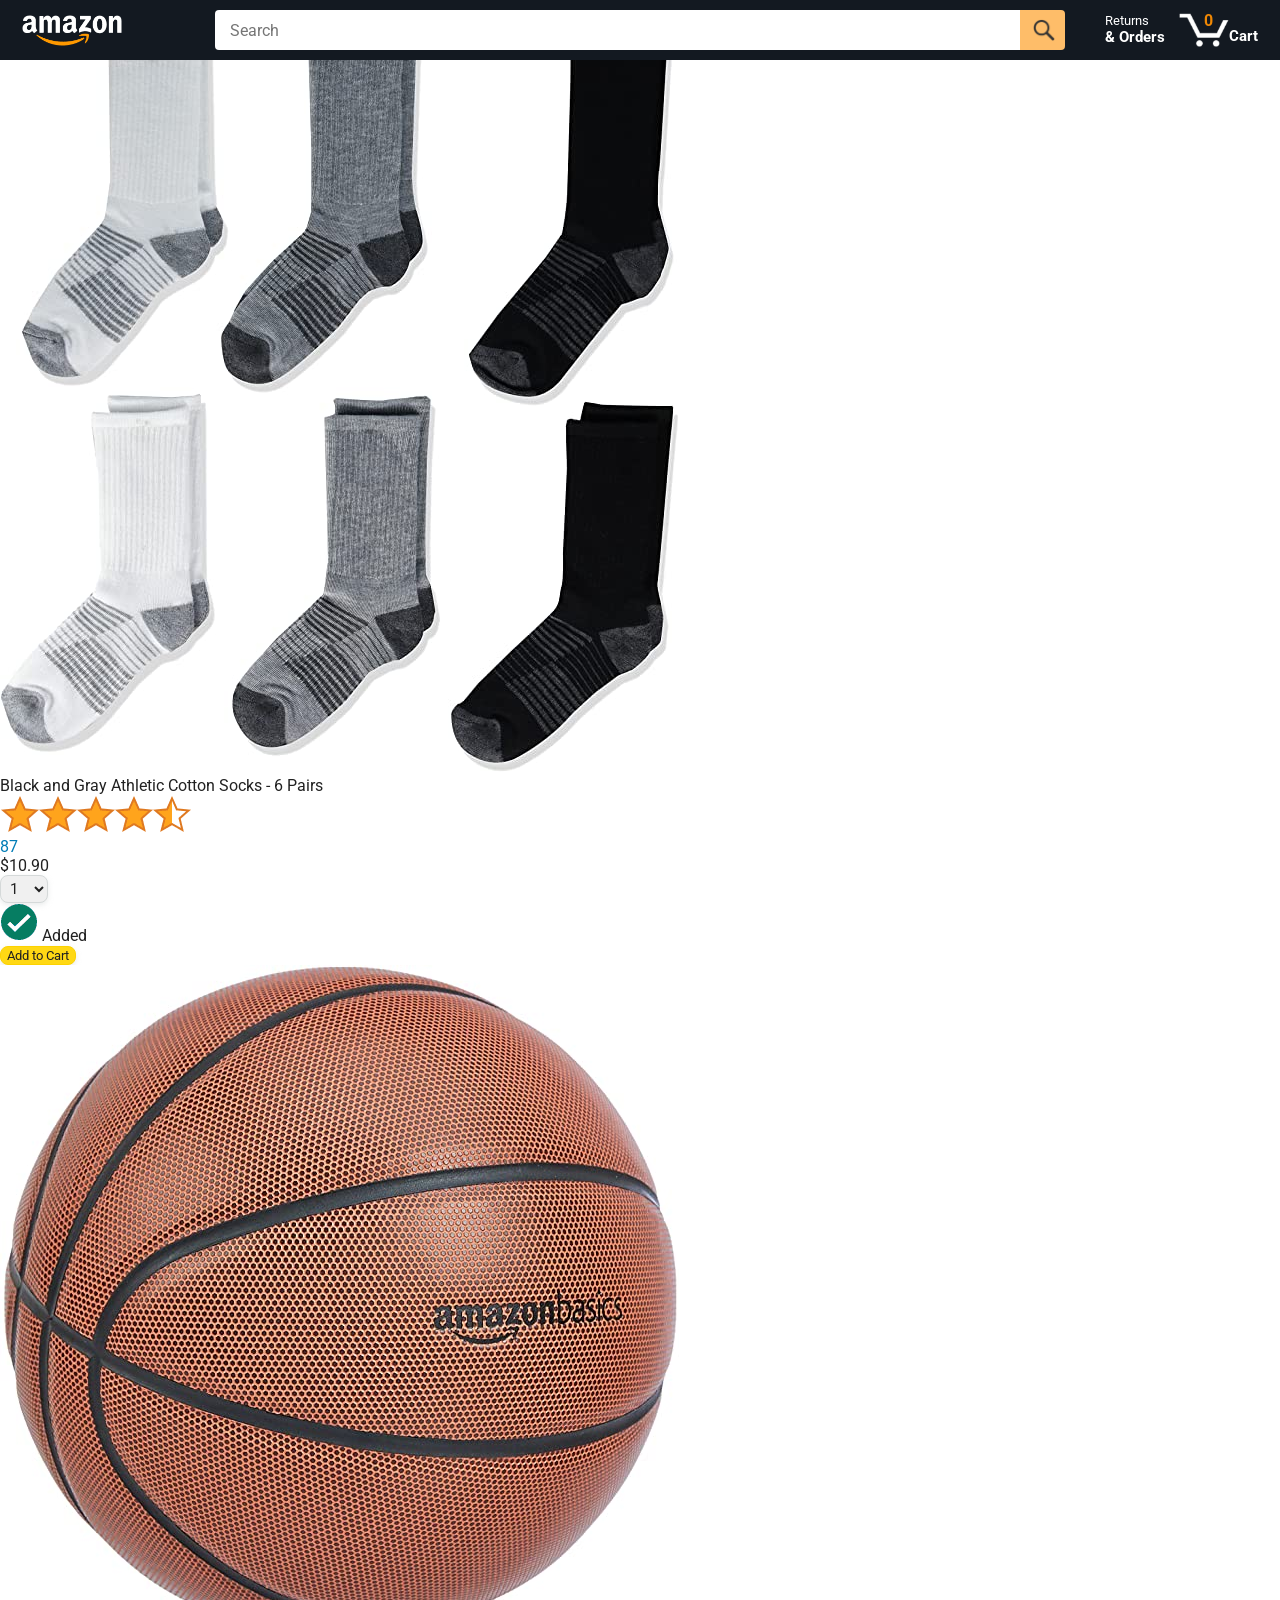
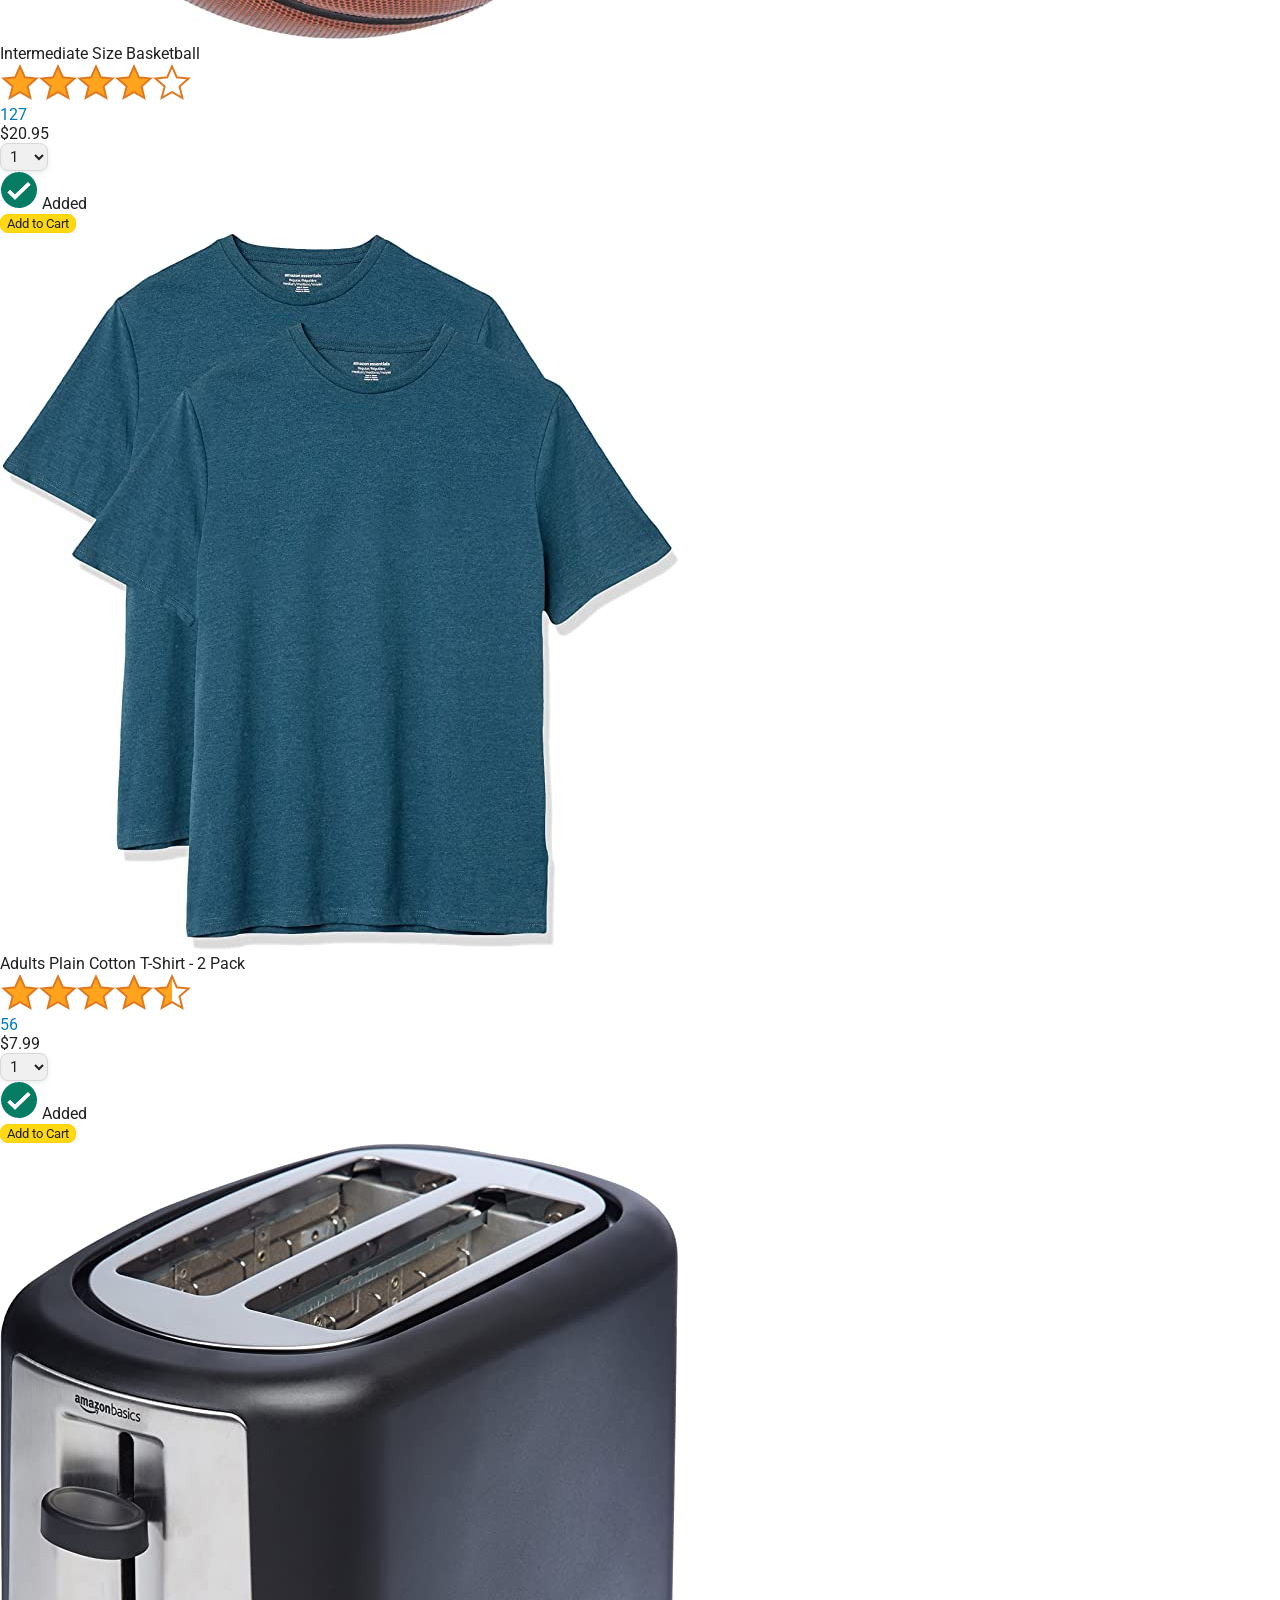
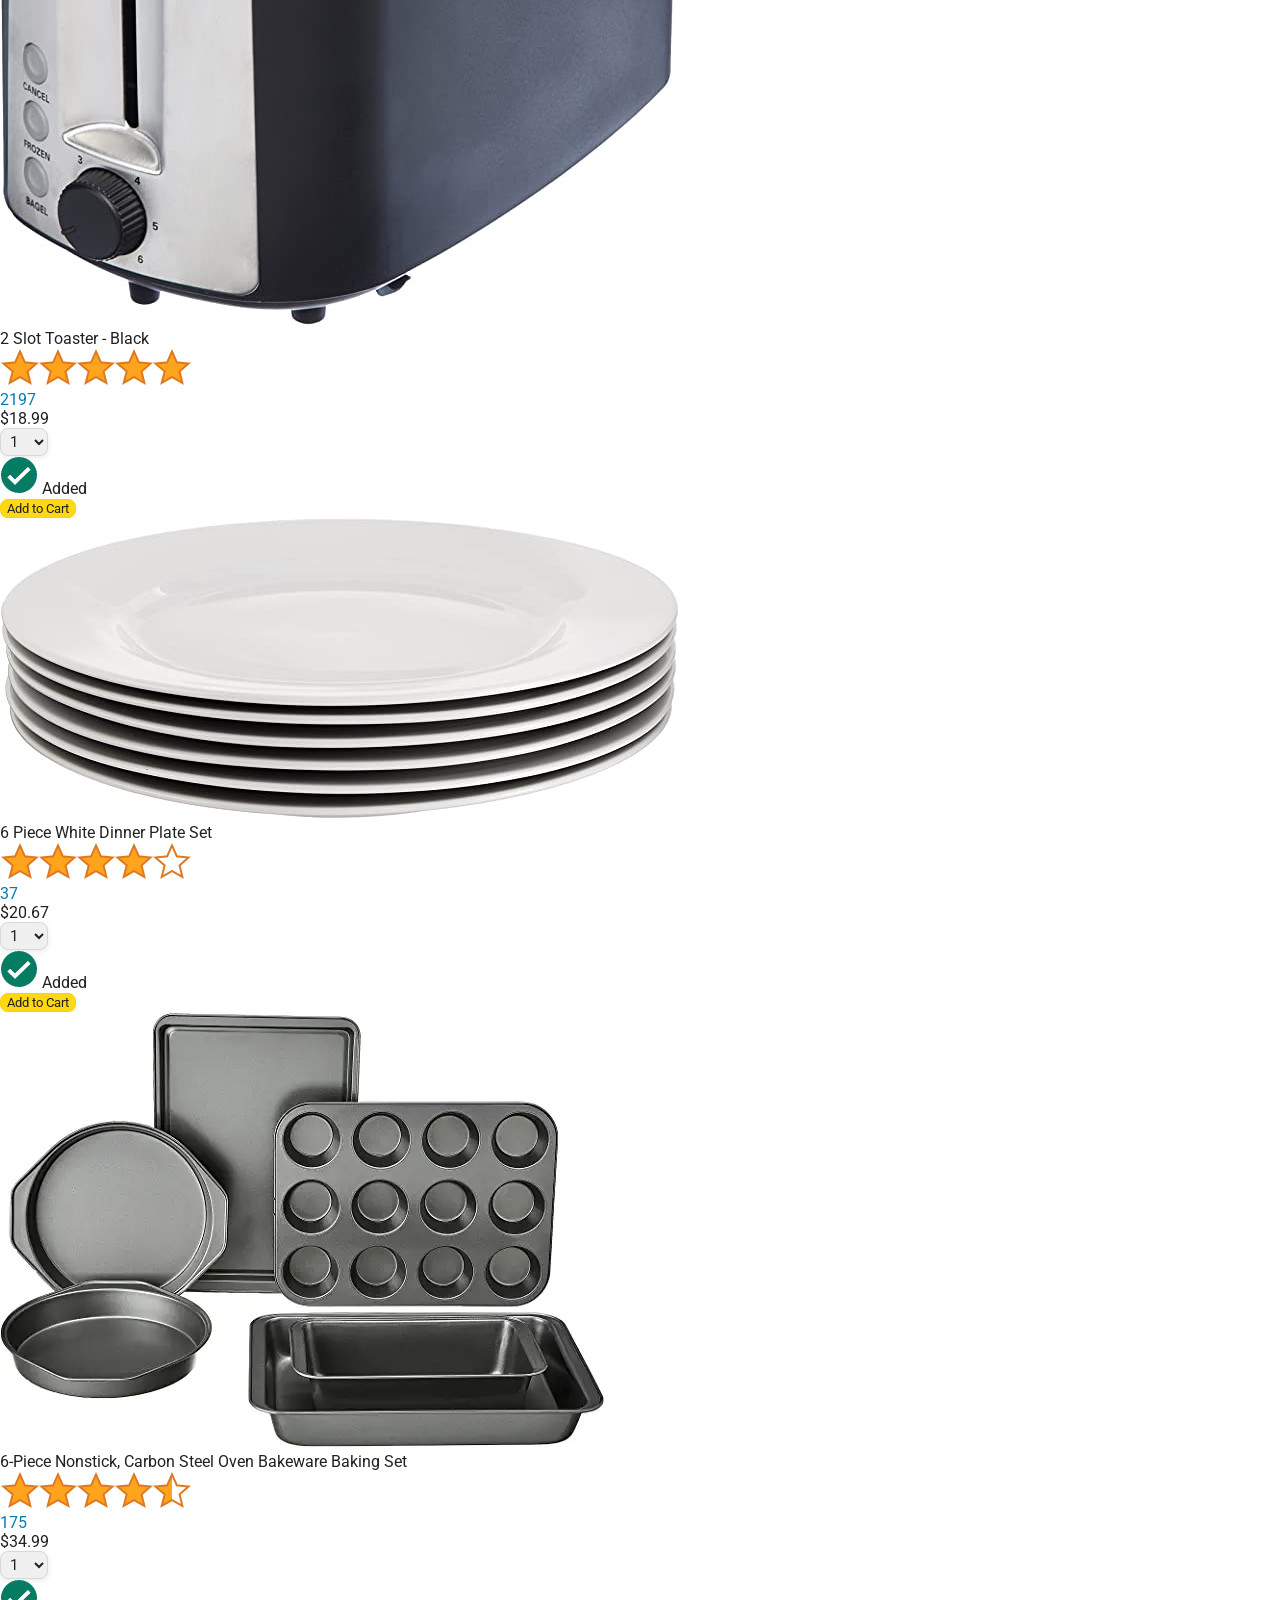
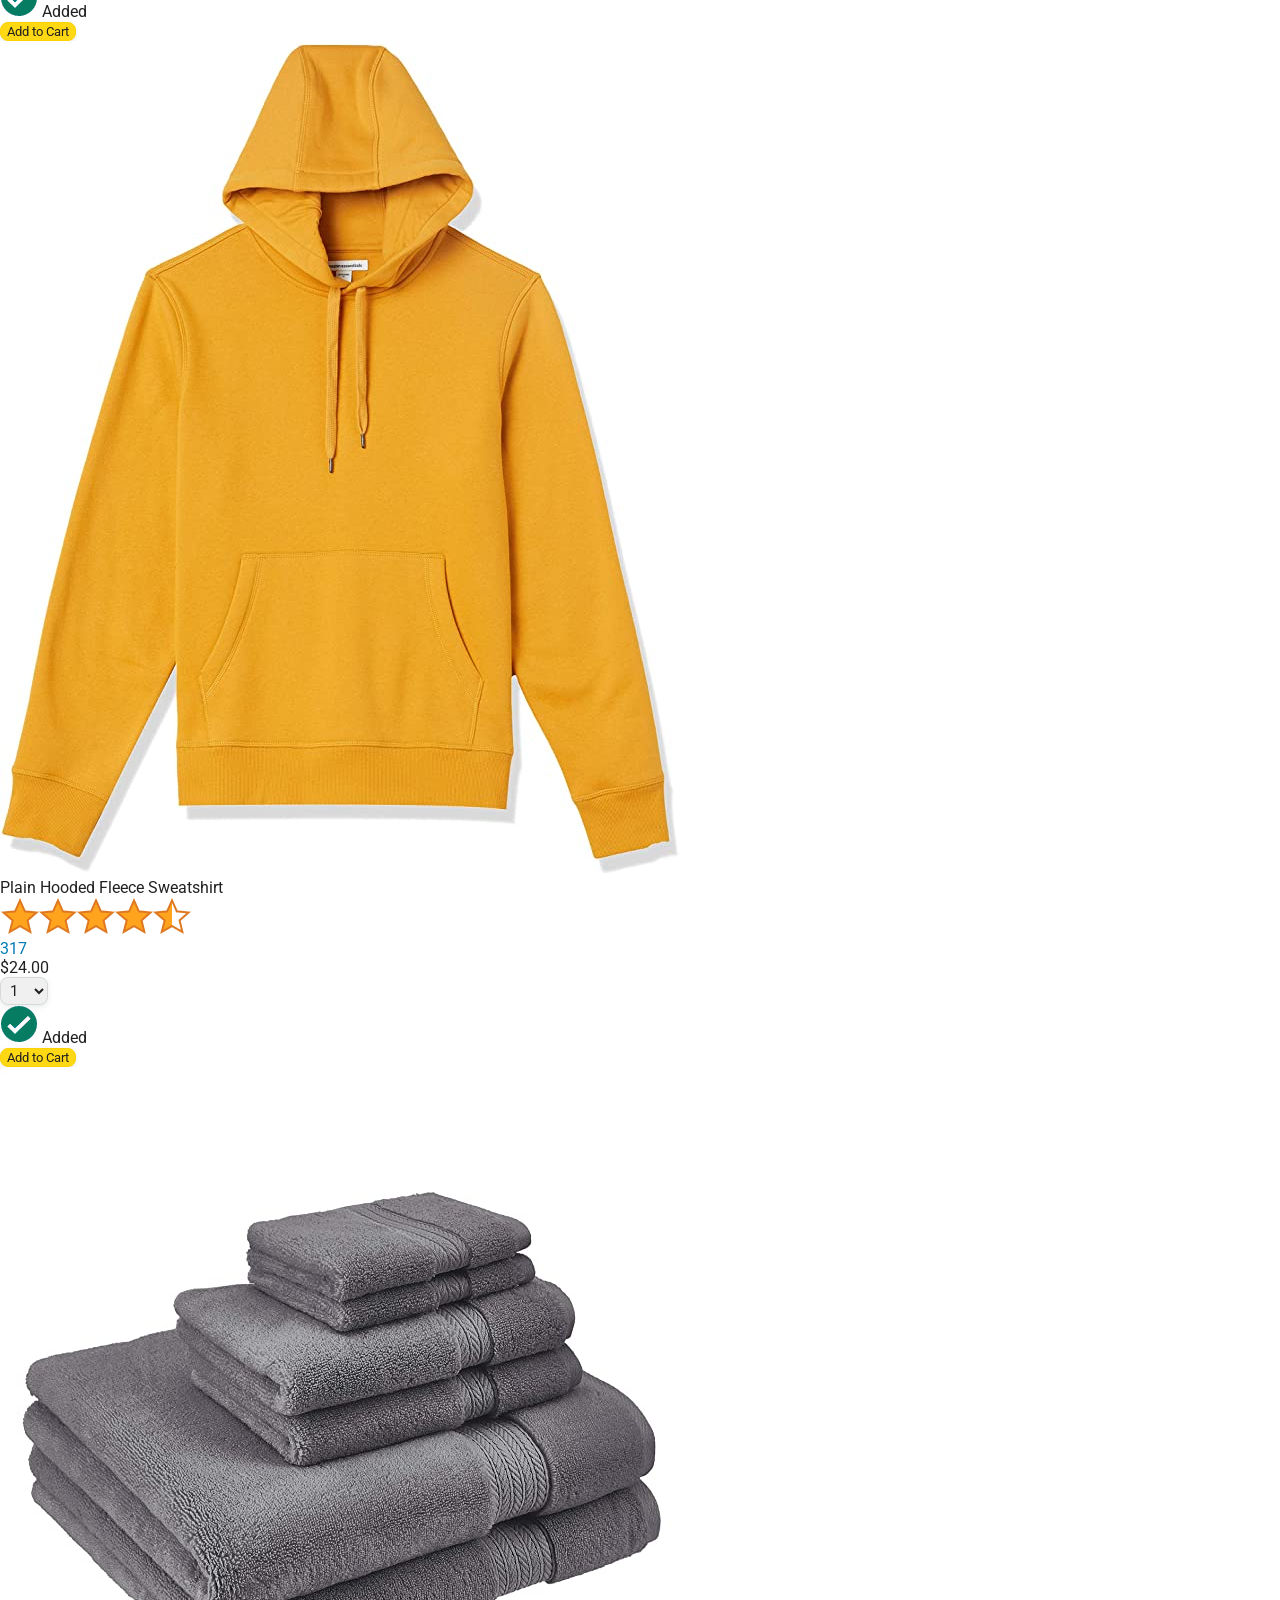
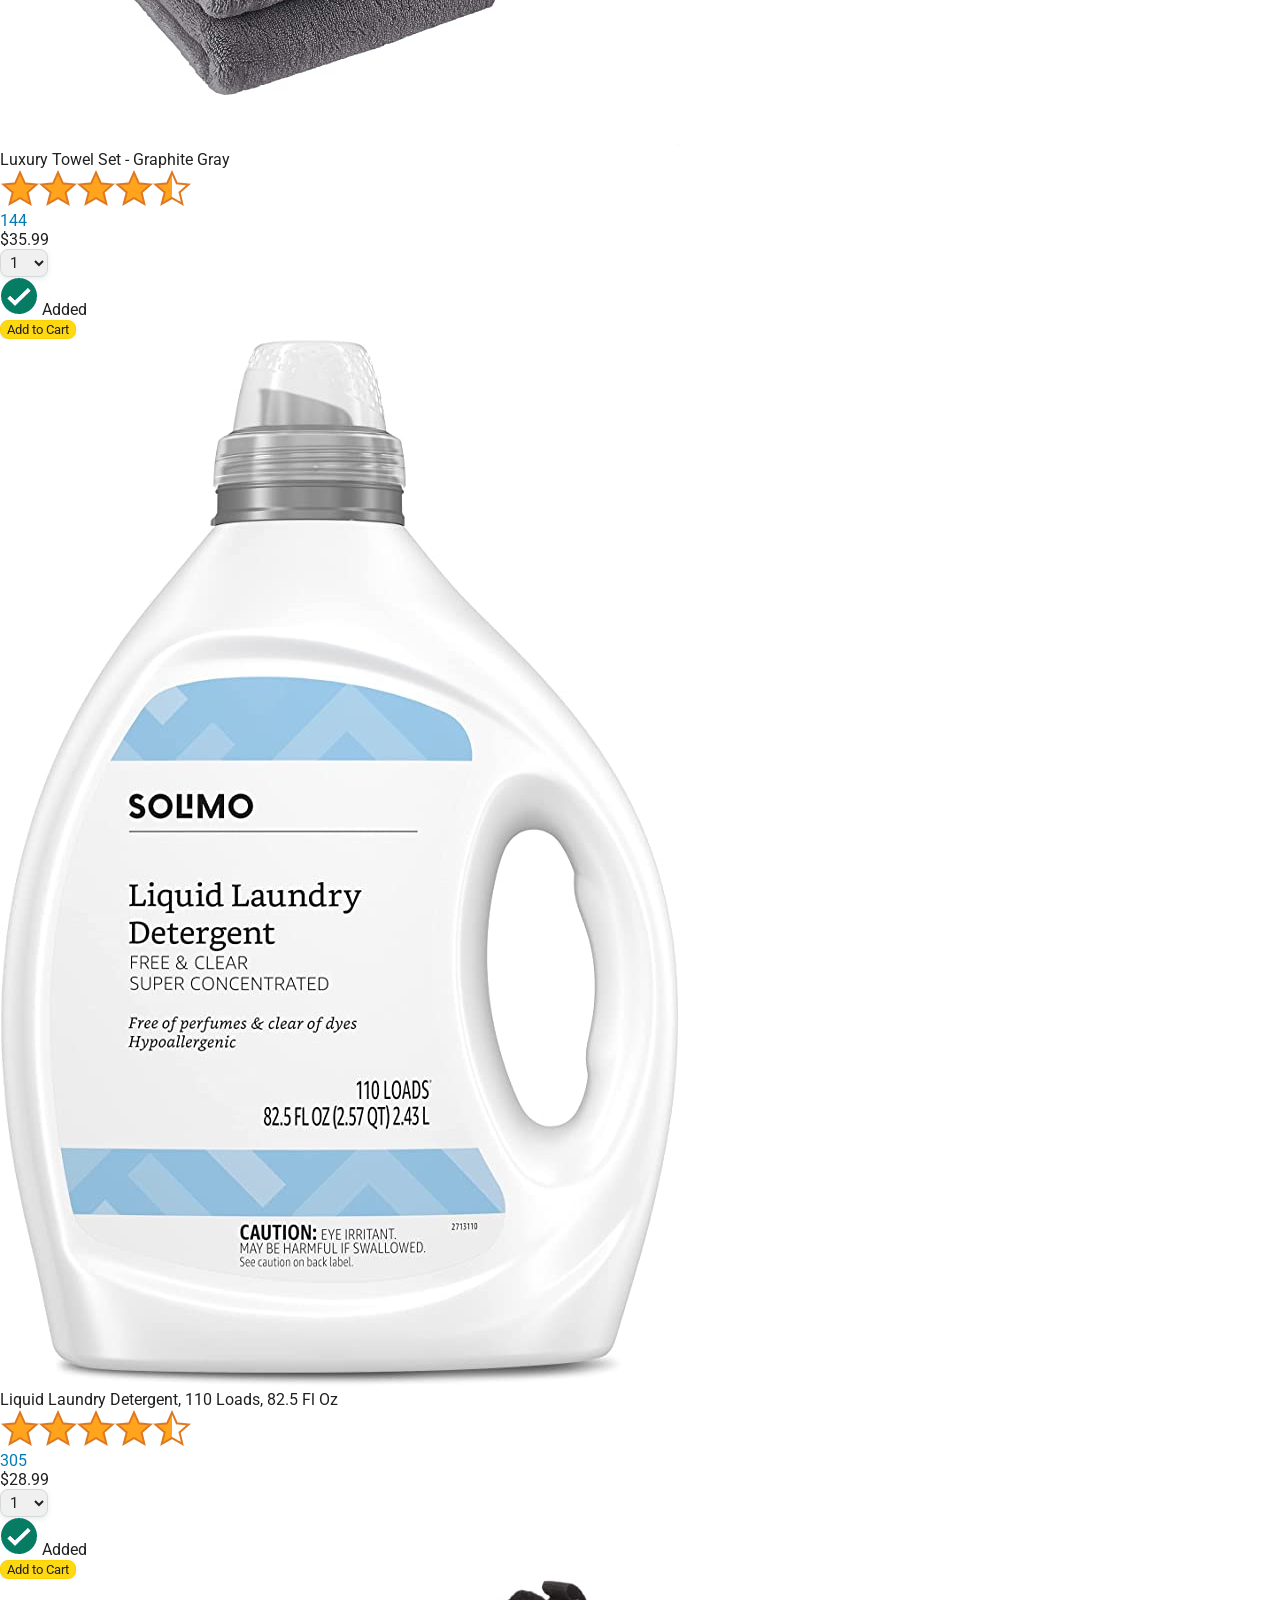
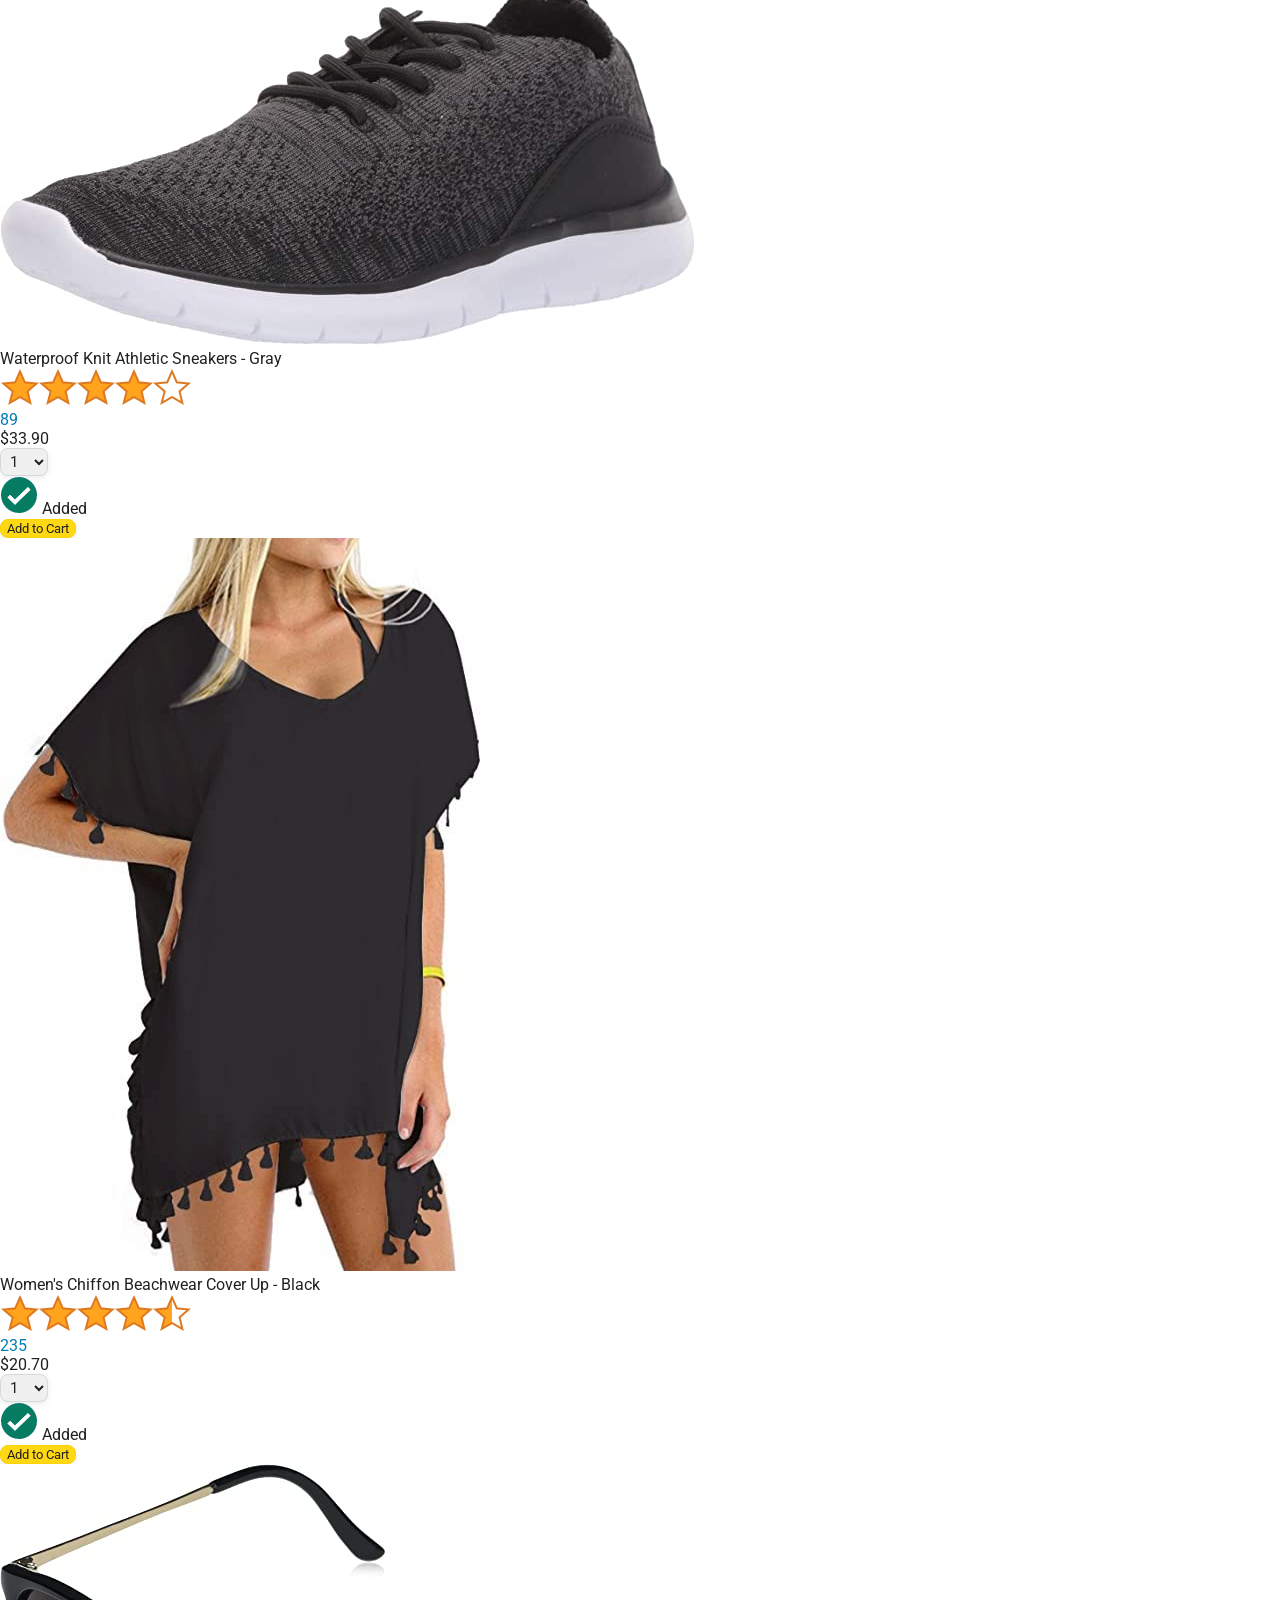
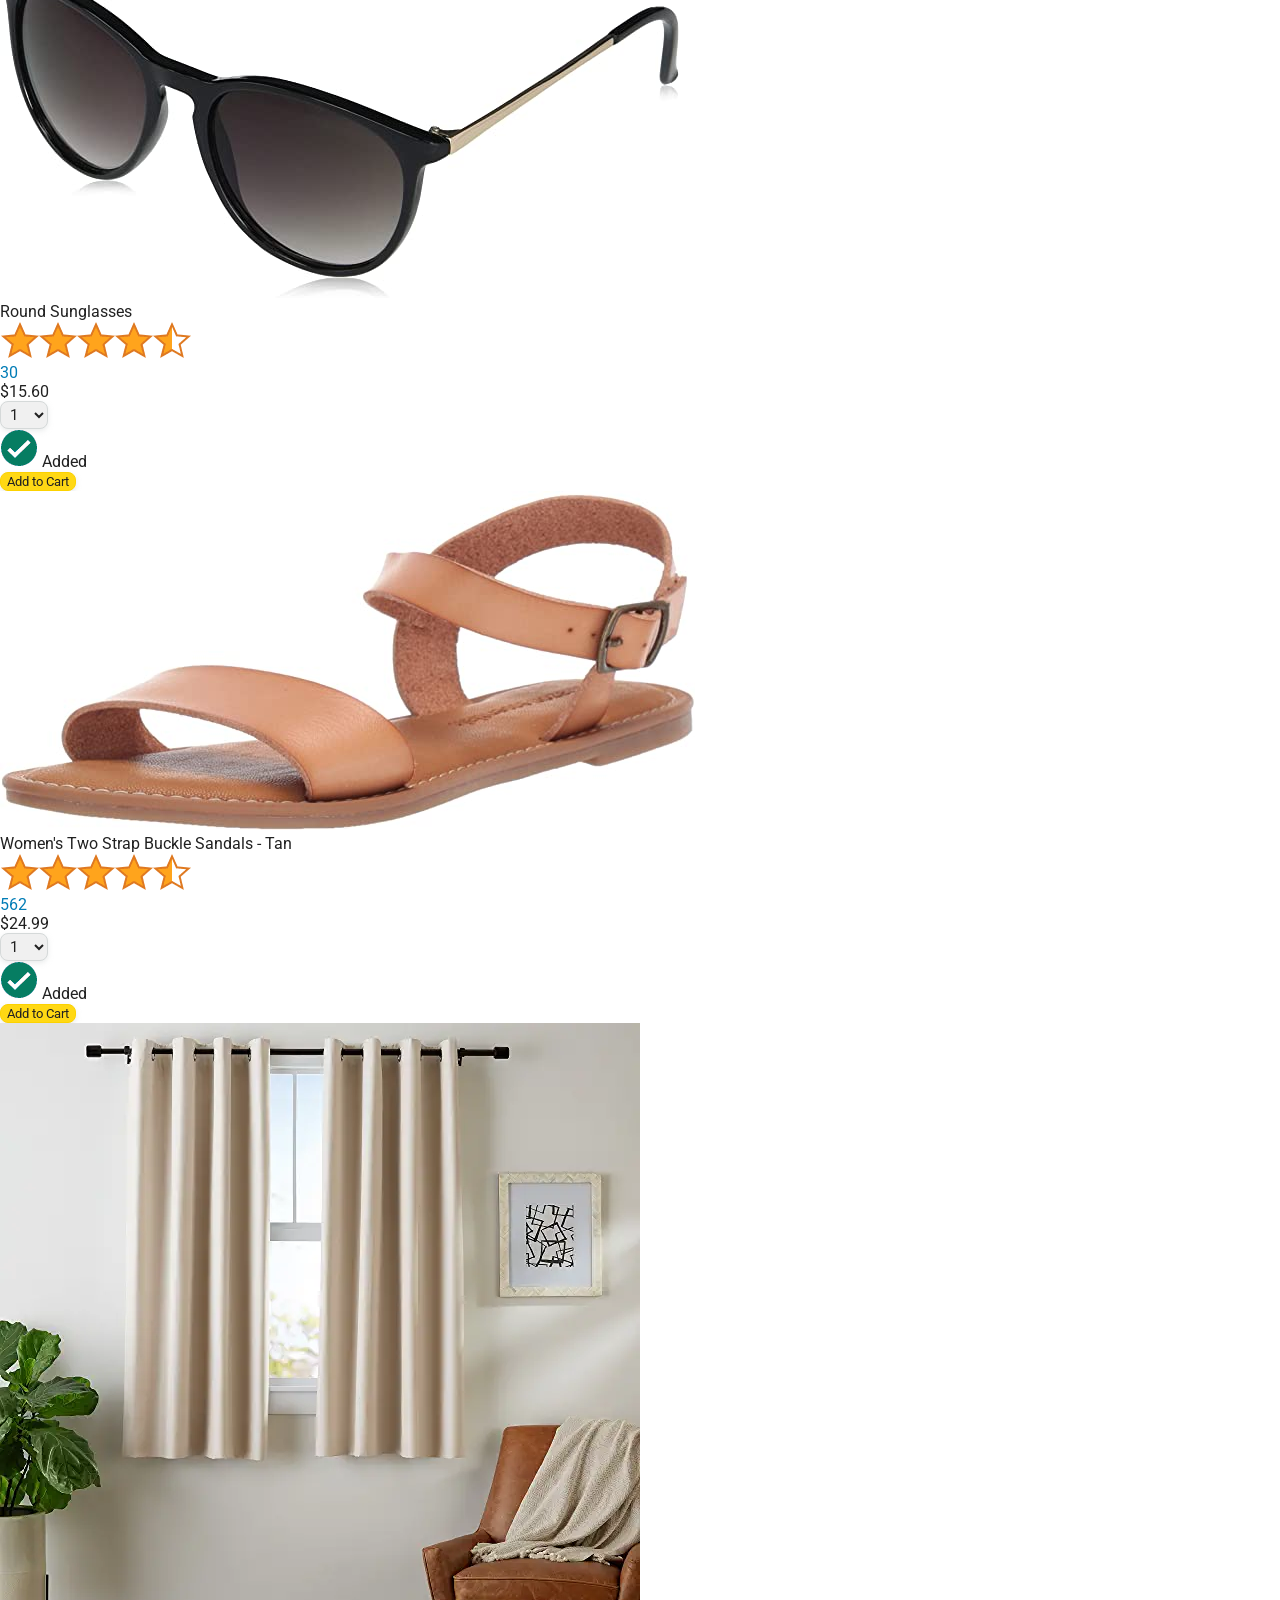
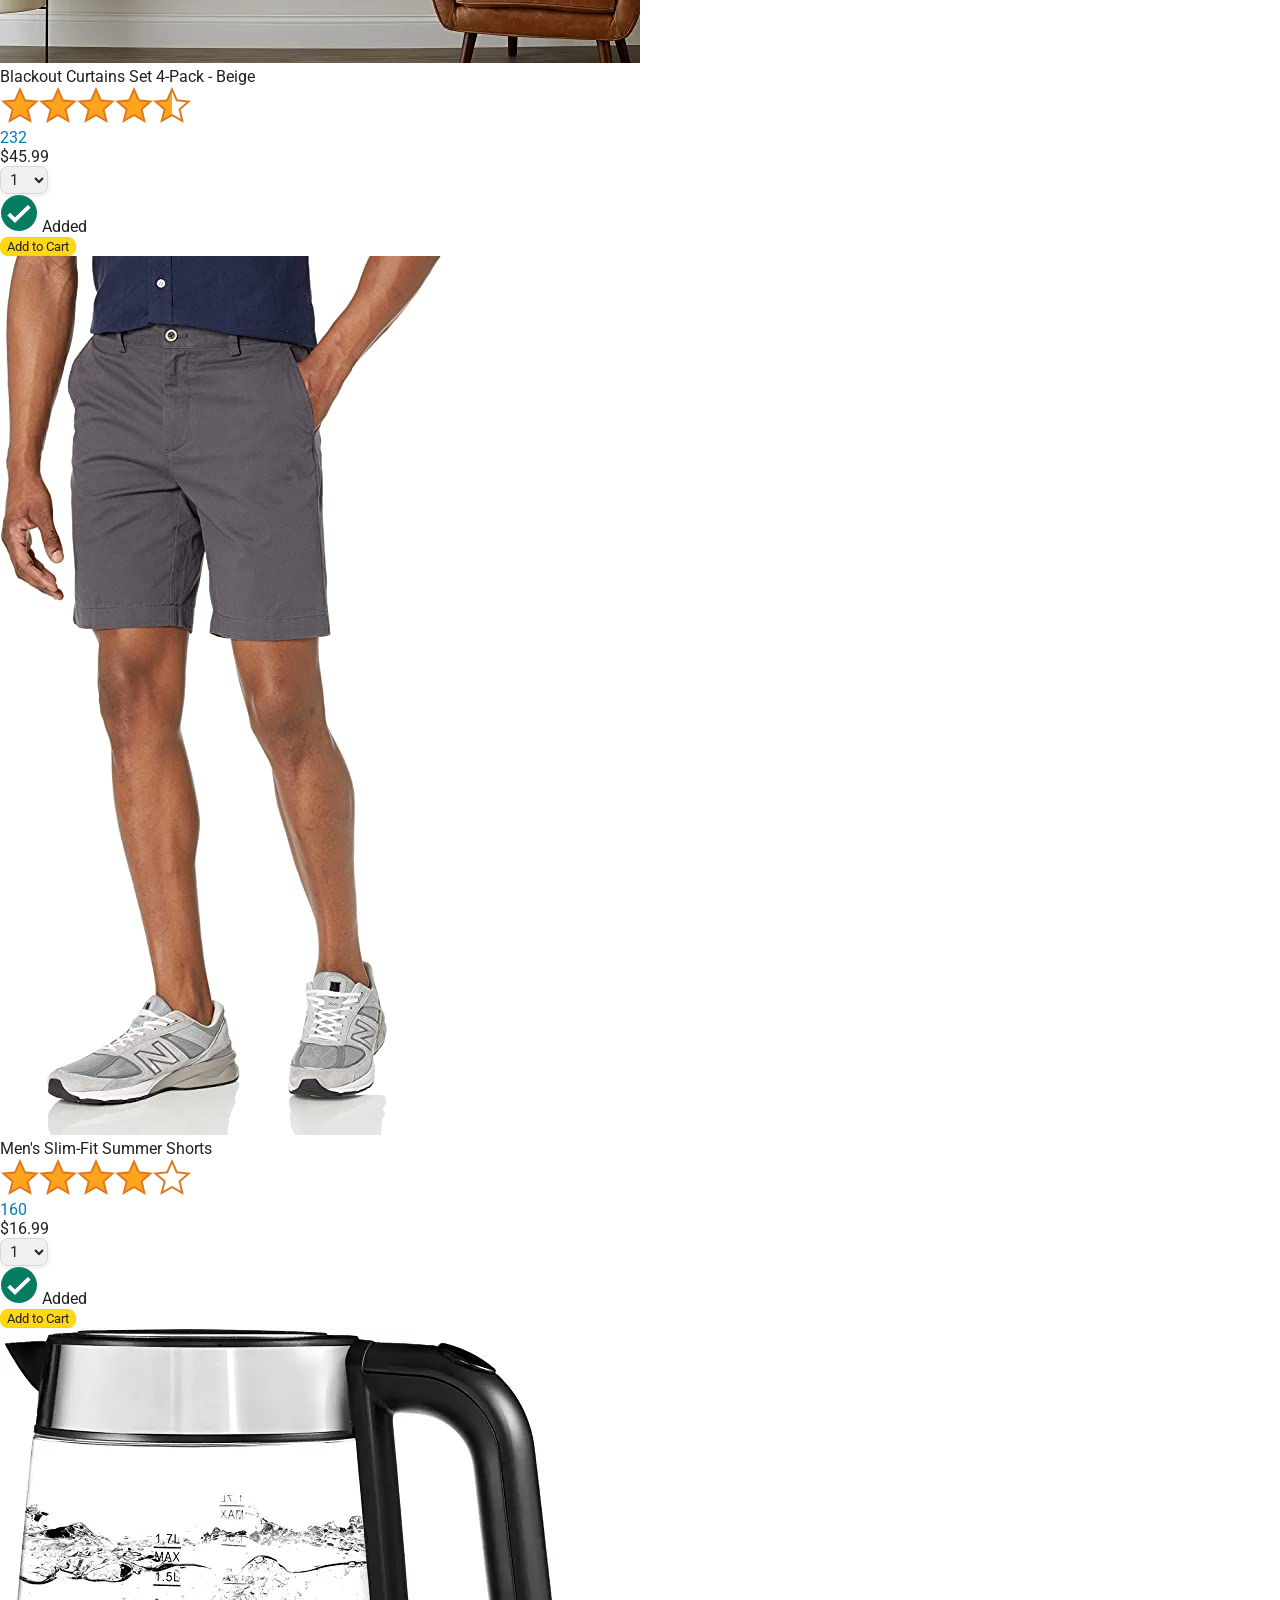
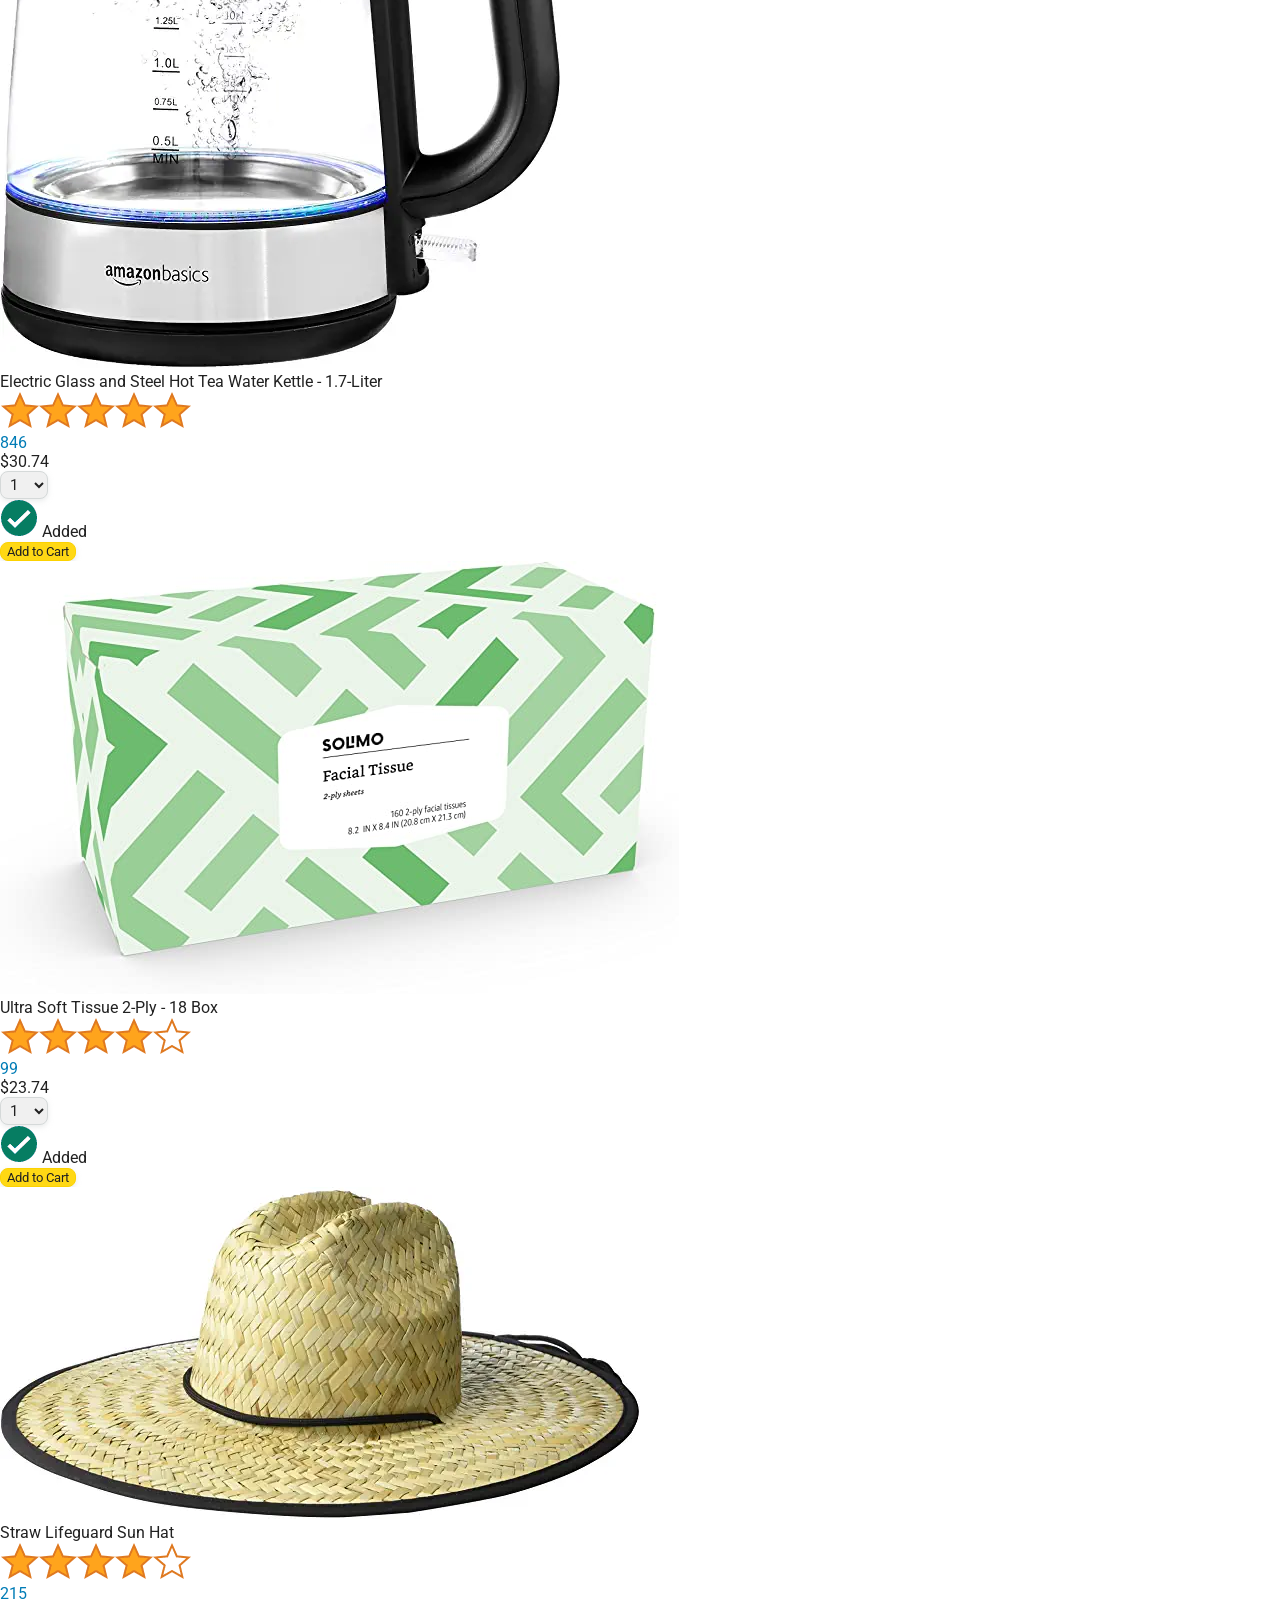
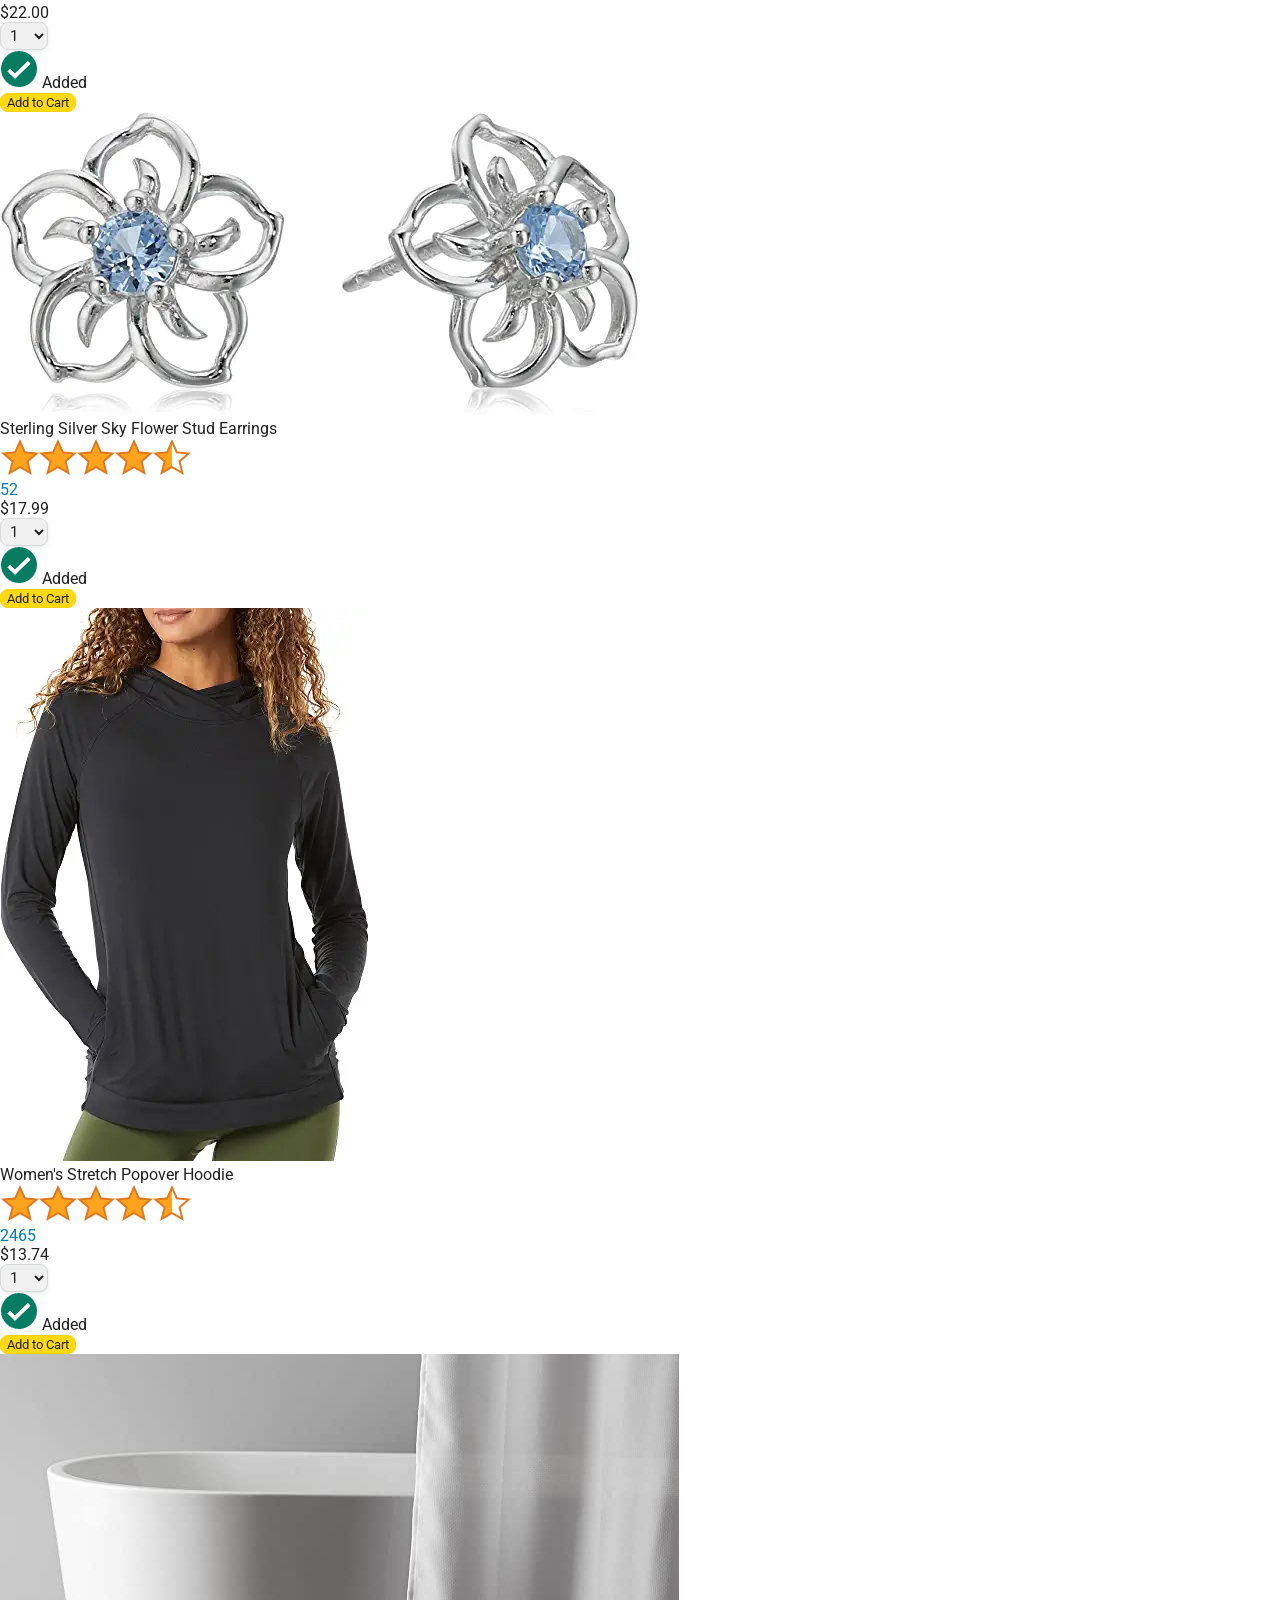
==== index.html @ 58a4c57e "change mazonhtml to indexhtml" ====
<!DOCTYPE html>
<html>
  <head>
    <title>Amazon Project</title>

    <!-- This code is needed for responsive design to work.
      (Responsive design = make the website look good on
      smaller screen sizes like a phone or a tablet). -->
    <meta name="viewport" content="width=device-width, initial-scale=1">

    <!-- Load a font called Roboto from Google Fonts. -->
    <link rel="preconnect" href="https://fonts.googleapis.com">
    <link rel="preconnect" href="https://fonts.gstatic.com" crossorigin>
    <link href="https://fonts.googleapis.com/css2?family=Roboto:wght@400;500;700&display=swap" rel="stylesheet">

    <!-- Here are the CSS files for this page. -->
    <link rel="stylesheet" href="styles/shared/general.css">
    <link rel="stylesheet" href="styles/shared/amazon-header.css">
    <link rel="stylesheet" href="styles/pages/amazon.css">
  </head>
  <body>
    <div class="amazon-header">
      <div class="amazon-header-left-section">
        <a href="amazon.html" class="header-link">
          <img class="amazon-logo"
            src="images/amazon-logo-white.png">
          <img class="amazon-mobile-logo"
            src="images/amazon-mobile-logo-white.png">
        </a>
      </div>

      <div class="amazon-header-middle-section">
        <input class="search-bar" type="text" placeholder="Search">

        <button class="search-button">
          <img class="search-icon" src="images/icons/search-icon.png">
        </button>
      </div>

      <div class="amazon-header-right-section">
        <a class="orders-link header-link" href="orders.html">
          <span class="returns-text">Returns</span>
          <span class="orders-text">& Orders</span>
        </a>

        <a class="cart-link header-link" href="checkout.html">
          <img class="cart-icon" src="images/icons/cart-icon.png">
          <div class="cart-quantity js-cart-quantity">0</div>
          <div class="cart-text">Cart</div>
        </a>
      </div>
    </div>
    S
    <div class="main">
      <div class="products-grid  js-product-grid"> 
      </div>
    </div>
  
  
    <script  type="module" src="scipts/amazon.js"></script>
  </body>
</html>
---- styles/shared/general.css ----
body {
  font-family: Roboto, Arial;
  color: rgb(33, 33, 33);
  /* The <body> element has a default margin of 8px
     on all sides. This removes the default margins. */
  margin: 0;
}

/* <p> elements have a default margin on the top
   and bottom. This removes the default margins. */
p {
  margin: 0;
}

button {
  cursor: pointer;
}

select {
  cursor: pointer;
}

input, select, button {
  font-family: Roboto, Arial;
}

.button-primary {
  color: rgb(33, 33, 33);
  background-color: rgb(255, 216, 20);
  border: 1px solid rgb(252, 210, 0);
  border-radius: 8px;
  cursor: pointer;
  box-shadow: 0 2px 5px rgba(213, 217, 217, 0.5);
}

.button-primary:hover {
  background-color: rgb(247, 202, 0);
  border: 1px solid rgb(242, 194, 0);
}

.button-primary:active {
  background: rgb(255, 216, 20);
  border-color: rgb(252, 210, 0);
  box-shadow: none;
}

.button-secondary {
  color: rgb(33, 33, 33);
  background: white;
  border: 1px solid rgb(213, 217, 217);
  border-radius: 8px;
  cursor: pointer;
  box-shadow: 0 2px 5px rgba(213, 217, 217, 0.5);
}

.button-secondary:hover {
  background-color: rgb(247, 250, 250);
}

.button-secondary:active {
  background-color: rgb(237, 253, 255);
  box-shadow: none;
}

/* These styles will limit text to 2 lines. Anything
   beyond 2 lines will be replaced with "..."
   You can find this code by using an A.I. tool or by
   searching in Google.
   https://css-tricks.com/almanac/properties/l/line-clamp/ */
.limit-text-to-2-lines {
  display: -webkit-box;
  -webkit-line-clamp: 2;
  -webkit-box-orient: vertical;
  overflow: hidden;
}

.link-primary {
  color: rgb(1, 124, 182);
  cursor: pointer;
}

.link-primary:hover {
  color: rgb(196, 80, 0);
}

/* Styles for dropdown selectors. */
select {
  color: rgb(33, 33, 33);
  background-color: rgb(240, 240, 240);
  border: 1px solid rgb(213, 217, 217);
  border-radius: 8px;
  padding: 3px 5px;
  font-size: 15px;
  cursor: pointer;
  box-shadow: 0 2px 5px rgba(213, 217, 217, 0.5);
}

select:focus,
input:focus {
  outline: 2px solid rgb(255, 153, 0);
}
---- styles/shared/amazon-header.css ----
.amazon-header {
  background-color: rgb(19, 25, 33);
  color: white;
  padding-left: 15px;
  padding-right: 15px;

  display: flex;
  align-items: center;
  justify-content: space-between;

  position: fixed;
  top: 0;
  left: 0;
  right: 0;
  height: 60px;
}

.amazon-header-left-section {
  width: 180px;
}

@media (max-width: 800px) {
  .amazon-header-left-section {
    width: unset;
  }
}

.header-link {
  display: inline-block;
  padding: 6px;
  border-radius: 2px;
  cursor: pointer;
  text-decoration: none;
  border: 1px solid rgba(0, 0, 0, 0);
}

.header-link:hover {
  border: 1px solid white;
}

.amazon-logo {
  width: 100px;
  margin-top: 5px;
}

.amazon-mobile-logo {
  display: none;
}

@media (max-width: 575px) {
  .amazon-logo {
    display: none;
  }

  .amazon-mobile-logo {
    display: block;
    height: 35px;
    margin-top: 5px;
  }
}

.amazon-header-middle-section {
  flex: 1;
  max-width: 850px;
  margin-left: 10px;
  margin-right: 10px;
  display: flex;
}

.search-bar {
  flex: 1;
  width: 0;
  font-size: 16px;
  height: 38px;
  padding-left: 15px;
  border: none;
  border-top-left-radius: 4px;
  border-bottom-left-radius: 4px;
  border-top-right-radius: 0;
  border-bottom-right-radius: 0;
}

.search-button {
  background-color: rgb(254, 189, 105);
  border: none;
  width: 45px;
  height: 40px;
  border-top-right-radius: 4px;
  border-bottom-right-radius: 4px;
  flex-shrink: 0;
}

.search-icon {
  height: 22px;
  margin-left: 2px;
  margin-top: 3px;
}

.amazon-header-right-section {
  width: 180px;
  flex-shrink: 0;
  display: flex;
  justify-content: end;
}

.orders-link {
  color: white;
}

.returns-text {
  display: block;
  font-size: 13px;
}

.orders-text {
  display: block;
  font-size: 15px;
  font-weight: 700;
}

.cart-link {
  color: white;
  display: flex;
  align-items: center;
  position: relative;
}

.cart-icon {
  width: 50px;
}

.cart-text {
  margin-top: 12px;
  font-size: 15px;
  font-weight: 700;
}

.cart-quantity {
  color: rgb(240, 136, 4);
  font-size: 16px;
  font-weight: 700;

  position: absolute;
  top: 4px;
  left: 22px;
  
  width: 26px;
  text-align: center;
}
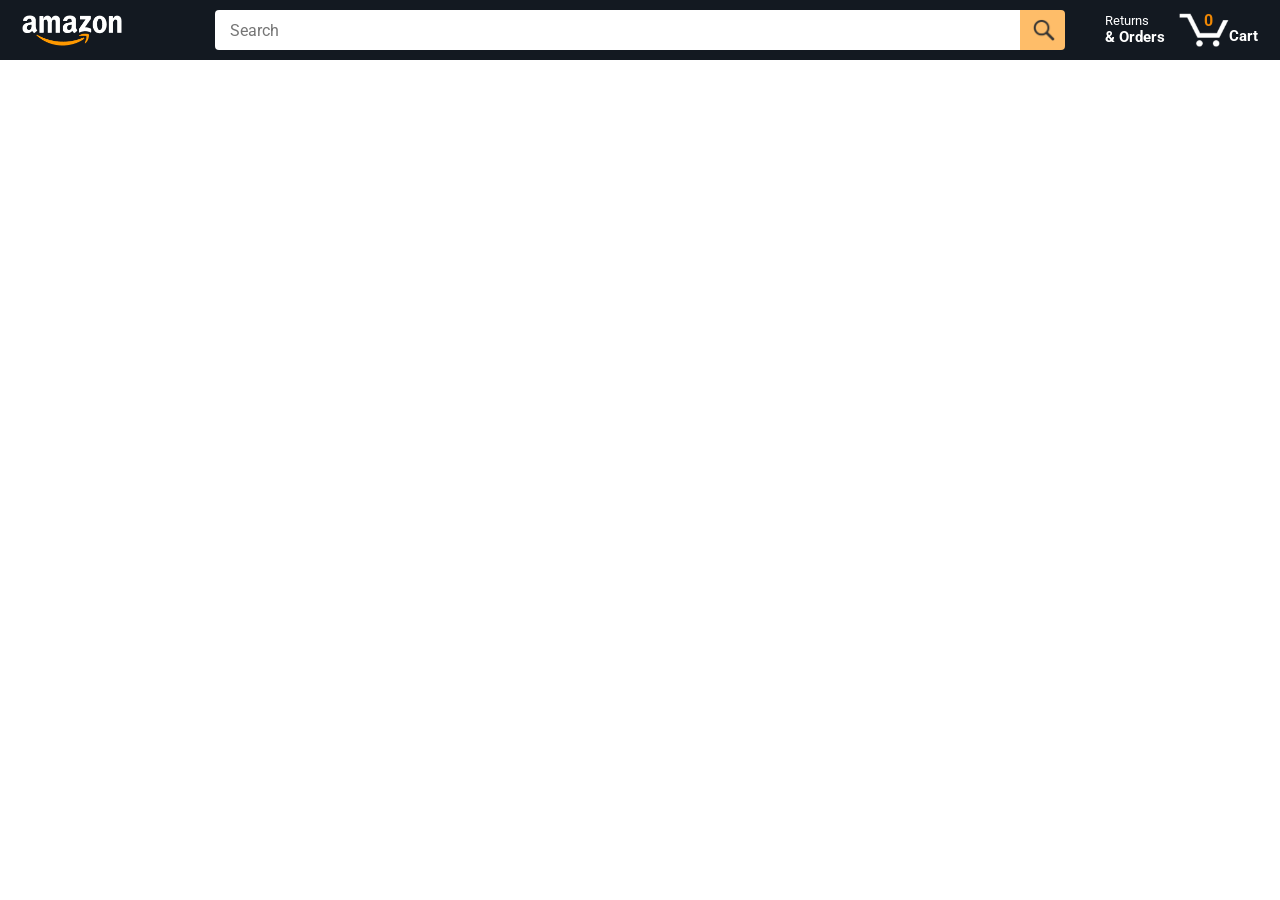
==== commit 0fc22f22: "recorrecting path" ====
--- a/index.html
+++ b/index.html
@@ -21,7 +21,7 @@
   <body>
     <div class="amazon-header">
       <div class="amazon-header-left-section">
-        <a href="amazon.html" class="header-link">
+        <a href="index.html" class="header-link">
           <img class="amazon-logo"
             src="images/amazon-logo-white.png">
           <img class="amazon-mobile-logo"
--- a/styles/pages/amazon.css
+++ b/styles/pages/amazon.css
@@ -0,0 +1,156 @@
+.main {
+  margin-top: 60px;
+}
+
+.products-grid {
+  display: grid;
+
+  /* - In CSS Grid, 1fr means a column will take up the
+       remaining space in the grid.
+     - If we write 1fr 1fr ... 1fr; 8 times, this will
+       divide the grid into 8 columns, each taking up an
+       equal amount of the space.
+     - repeat(8, 1fr); is a shortcut for repeating "1fr"
+       8 times (instead of typing out "1fr" 8 times).
+       repeat(...) is a special property that works with
+       display: grid; */
+  grid-template-columns: repeat(8, 1fr);
+}
+
+/* @media is used to create responsive design (making the
+   website look good on any screen size). This @media
+   means when the screen width is 2000px or less, we
+   will divide the grid into 7 columns instead of 8. */
+@media (max-width: 2000px) {
+  .products-grid {
+    grid-template-columns: repeat(7, 1fr);
+  }
+}
+
+/* This @media means when the screen width is 1600px or
+   less, we will divide the grid into 6 columns. */
+@media (max-width: 1600px) {
+  .products-grid {
+    grid-template-columns: repeat(6, 1fr);
+  }
+}
+
+@media (max-width: 1300px) {
+  .products-grid {
+    grid-template-columns: repeat(5, 1fr);
+  }
+}
+
+@media (max-width: 1000px) {
+  .products-grid {
+    grid-template-columns: repeat(4, 1fr);
+  }
+}
+
+@media (max-width: 800px) {
+  .products-grid {
+    grid-template-columns: repeat(3, 1fr);
+  }
+}
+
+@media (max-width: 575px) {
+  .products-grid {
+    grid-template-columns: repeat(2, 1fr);
+  }
+}
+
+@media (max-width: 450px) {
+  .products-grid {
+    grid-template-columns: 1fr;
+  }
+}
+
+.product-container {
+  padding-top: 40px;
+  padding-bottom: 25px;
+  padding-left: 25px;
+  padding-right: 25px;
+
+  border-right: 1px solid rgb(231, 231, 231);
+  border-bottom: 1px solid rgb(231, 231, 231);
+
+  display: flex;
+  flex-direction: column;
+}
+
+.product-image-container {
+  display: flex;
+  justify-content: center;
+  align-items: center;
+
+  height: 180px;
+  margin-bottom: 20px;
+}
+
+.product-image {
+  /* Images will overflow their container by default. To
+    prevent this, we set max-width and max-height to 100%
+    so they stay inside their container. */
+  max-width: 100%;
+  max-height: 100%;
+}
+
+.product-name {
+  height: 40px;
+  margin-bottom: 5px;
+}
+
+.product-rating-container {
+  display: flex;
+  align-items: center;
+  margin-bottom: 10px;
+}
+
+.product-rating-stars {
+  width: 100px;
+  margin-right: 6px;
+}
+
+.product-rating-count {
+  color: rgb(1, 124, 182);
+  cursor: pointer;
+  margin-top: 3px;
+}
+
+.product-price {
+  font-weight: 700;
+  margin-bottom: 10px;
+}
+
+.product-quantity-container {
+  margin-bottom: 17px;
+}
+
+.product-spacer {
+  flex: 1;
+}
+
+.added-to-cart {
+  color: rgb(6, 125, 98);
+  font-size: 16px;
+
+  display: flex;
+  align-items: center;
+  margin-bottom: 8px;
+
+  /* At first, the "Added to cart" message will
+     be invisible. Use JavaScript to change the
+     opacity and make it visible. */
+  opacity: 0;
+}
+
+.added-to-cart img {
+  height: 20px;
+  margin-right: 6px;
+}
+
+.add-to-cart-button {
+  width: 100%;
+  padding: 9px;
+  border-radius: 50px;
+}
